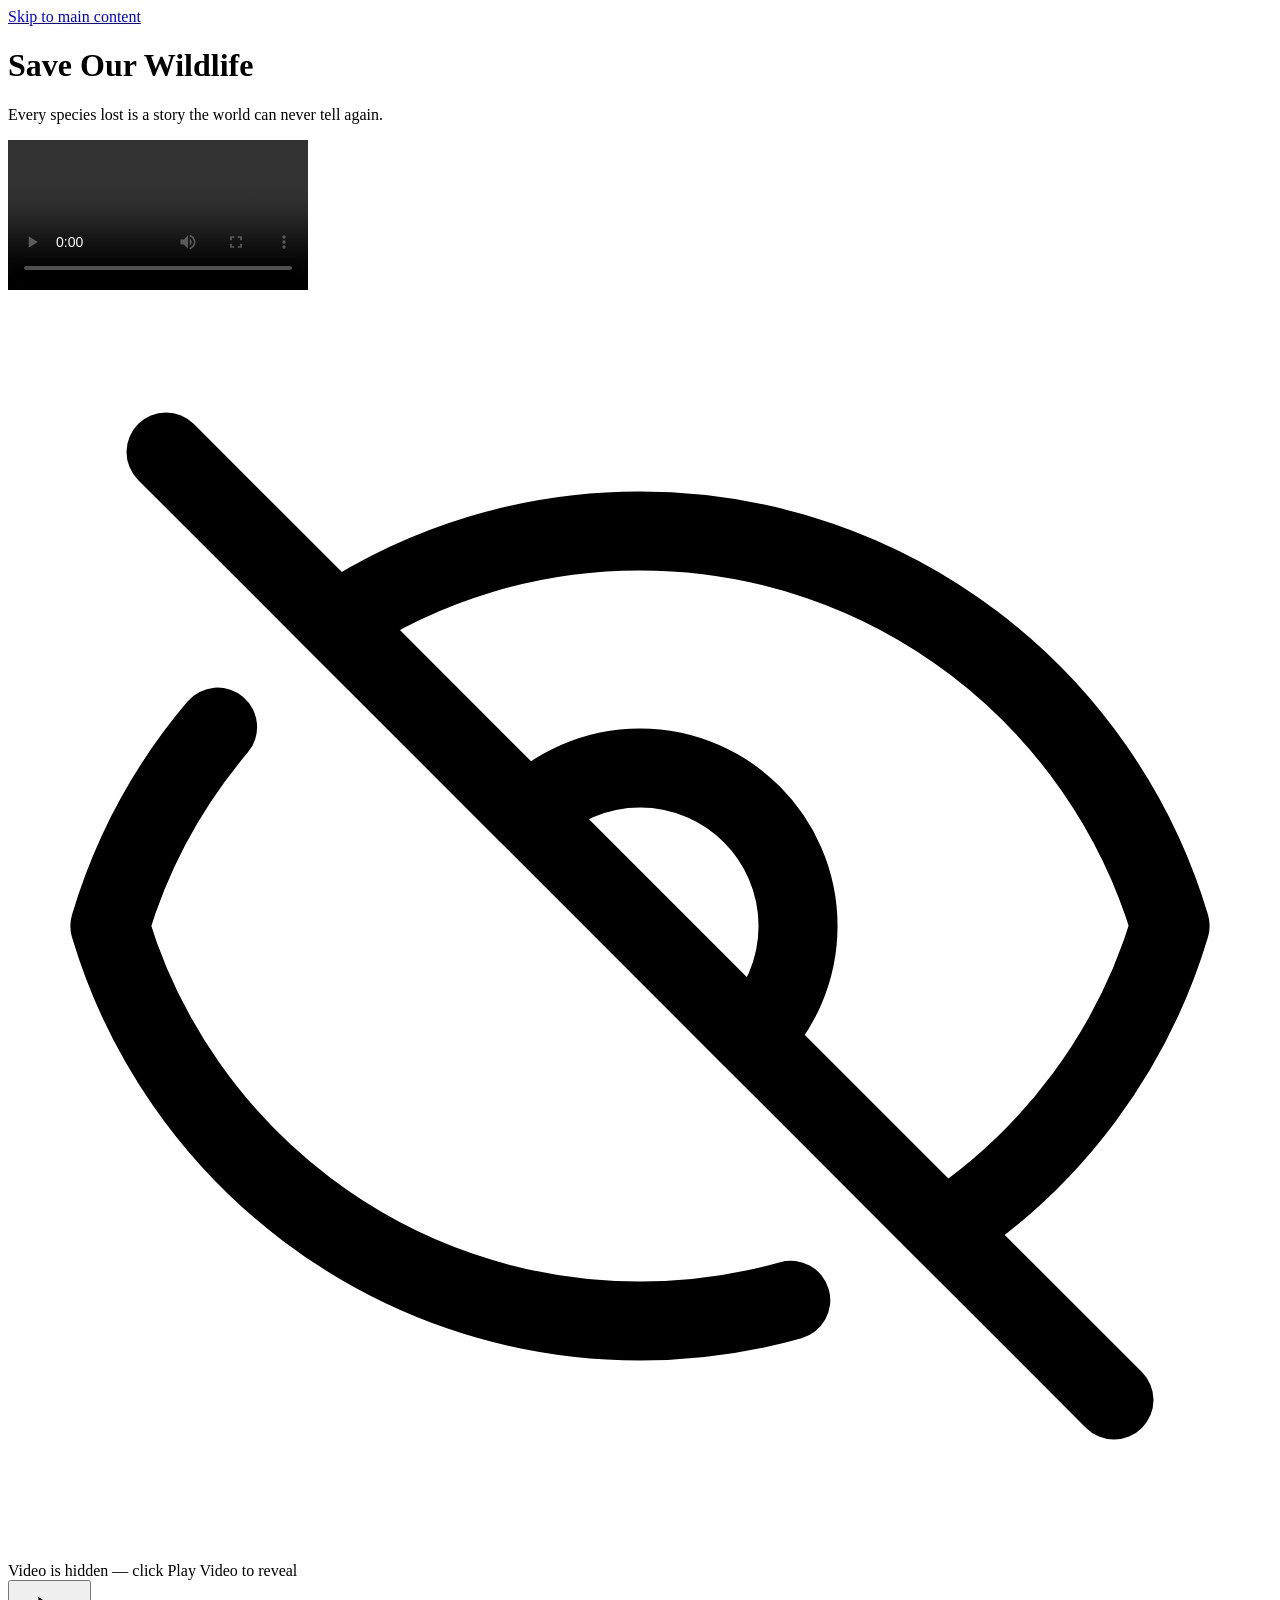
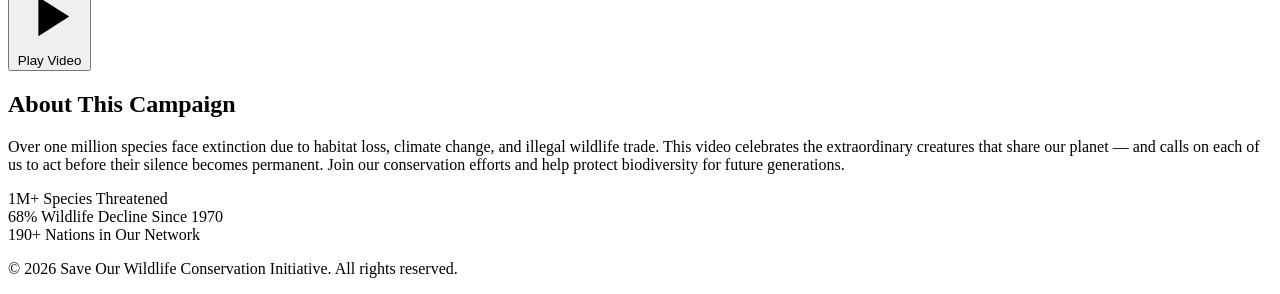
==== 166488.html @ 30fc4f5a "Added the files  and code" ====
<!DOCTYPE html>
<html lang="en">
<head>
  <meta charset="UTF-8" />
  <meta name="viewport" content="width=device-width, initial-scale=1.0" />
  <title>Save Our Wildlife</title>

  <!-- External CSS stylesheet -->
  <link rel="stylesheet" href="wildlife.css" />
</head>
<body>

  <!-- Accessibility: Skip Navigation -->
  <a class="skip-link" href="#main-content">Skip to main content</a>

  <!-- ══ HEADER ══ -->
  <header role="banner">
    <!-- MARK 1 & 2: Heading "Save Our Wildlife" -->
    <h1>Save Our <span>Wildlife</span></h1>
    <p class="tagline">Every species lost is a story the world can never tell again.</p>
  </header>

  <!-- ══ MAIN CONTENT ══ -->
  <main id="main-content" role="main">

    <!-- MARK 3 & 4: Embedded video with controls -->
    <div class="video-wrapper" id="videoWrapper" aria-label="Wildlife promotional video player">

      <video
        id="wildlifeVideo"
        controls
        preload="metadata"
        aria-label="Save Our Wildlife — promotional video showing endangered species in their natural habitats"
      >
        <source src="wildlife.mp4" type="video/mp4" />
        <!-- Accessibility: fallback text for unsupported browsers -->
        <p>
          Your browser does not support HTML5 video.
          <a href="wildlife.mp4">Download the video</a> instead.
        </p>
      </video>

      <!-- Overlay shown when video is hidden via the toggle button -->
      <div class="video-hidden-overlay" aria-hidden="true" role="presentation">
        <svg viewBox="0 0 24 24" fill="none" stroke="currentColor" stroke-width="1.5" aria-hidden="true">
          <path stroke-linecap="round" stroke-linejoin="round"
            d="M3.98 8.223A10.477 10.477 0 001.934 12C3.226 16.338 7.244 19.5 12 19.5
               c.993 0 1.953-.138 2.863-.395M6.228 6.228A10.45 10.45 0 0112 4.5
               c4.756 0 8.773 3.162 10.065 7.498a10.523 10.523 0 01-4.293 5.774
               M6.228 6.228L3 3m3.228 3.228l3.65 3.65m7.894 7.894L21 21
               m-3.228-3.228l-3.65-3.65m0 0a3 3 0 10-4.243-4.243m4.242 4.242L9.88 9.88"/>
        </svg>
        <span>Video is hidden — click Play Video to reveal</span>
      </div>

    </div>

    <!-- MARK 5, 6 & 7: Toggle Button — hides video or plays if not playing -->
    <div class="controls">
      <button
        class="btn-toggle"
        id="toggleBtn"
        type="button"
        aria-controls="wildlifeVideo"
        aria-pressed="false"
        aria-label="Play the wildlife video"
      >
        <svg id="btnIcon" viewBox="0 0 24 24" fill="currentColor" aria-hidden="true">
          <path d="M8 5v14l11-7z"/>
        </svg>
        <span id="btnLabel">Play Video</span>
      </button>
    </div>

    <!-- MARK 8 & 9: Description below the video -->
    <section class="description" aria-labelledby="desc-heading">
      <h2 id="desc-heading">About This Campaign</h2>
      <p>
        Over one million species face extinction due to habitat loss, climate change, and
        illegal wildlife trade. This video celebrates the extraordinary creatures that share
        our planet — and calls on each of us to act before their silence becomes permanent.
        Join our conservation efforts and help protect biodiversity for future generations.
      </p>
    </section>

    <!-- Supporting stats for context -->
    <section class="stats" aria-label="Wildlife conservation statistics">
      <div class="stat">
        <span class="stat-number" aria-label="1 million plus">1M+</span>
        <span class="stat-label">Species Threatened</span>
      </div>
      <div class="stat">
        <span class="stat-number">68%</span>
        <span class="stat-label">Wildlife Decline Since 1970</span>
      </div>
      <div class="stat">
        <span class="stat-number">190+</span>
        <span class="stat-label">Nations in Our Network</span>
      </div>
    </section>

  </main>

  <footer role="contentinfo">
    <p>&copy; 2026 Save Our Wildlife Conservation Initiative. All rights reserved.</p>
  </footer>

  <!-- External JavaScript file — loaded at end of body so DOM is ready -->
  <script src="wildlife.js"></script>

</body>
</html>
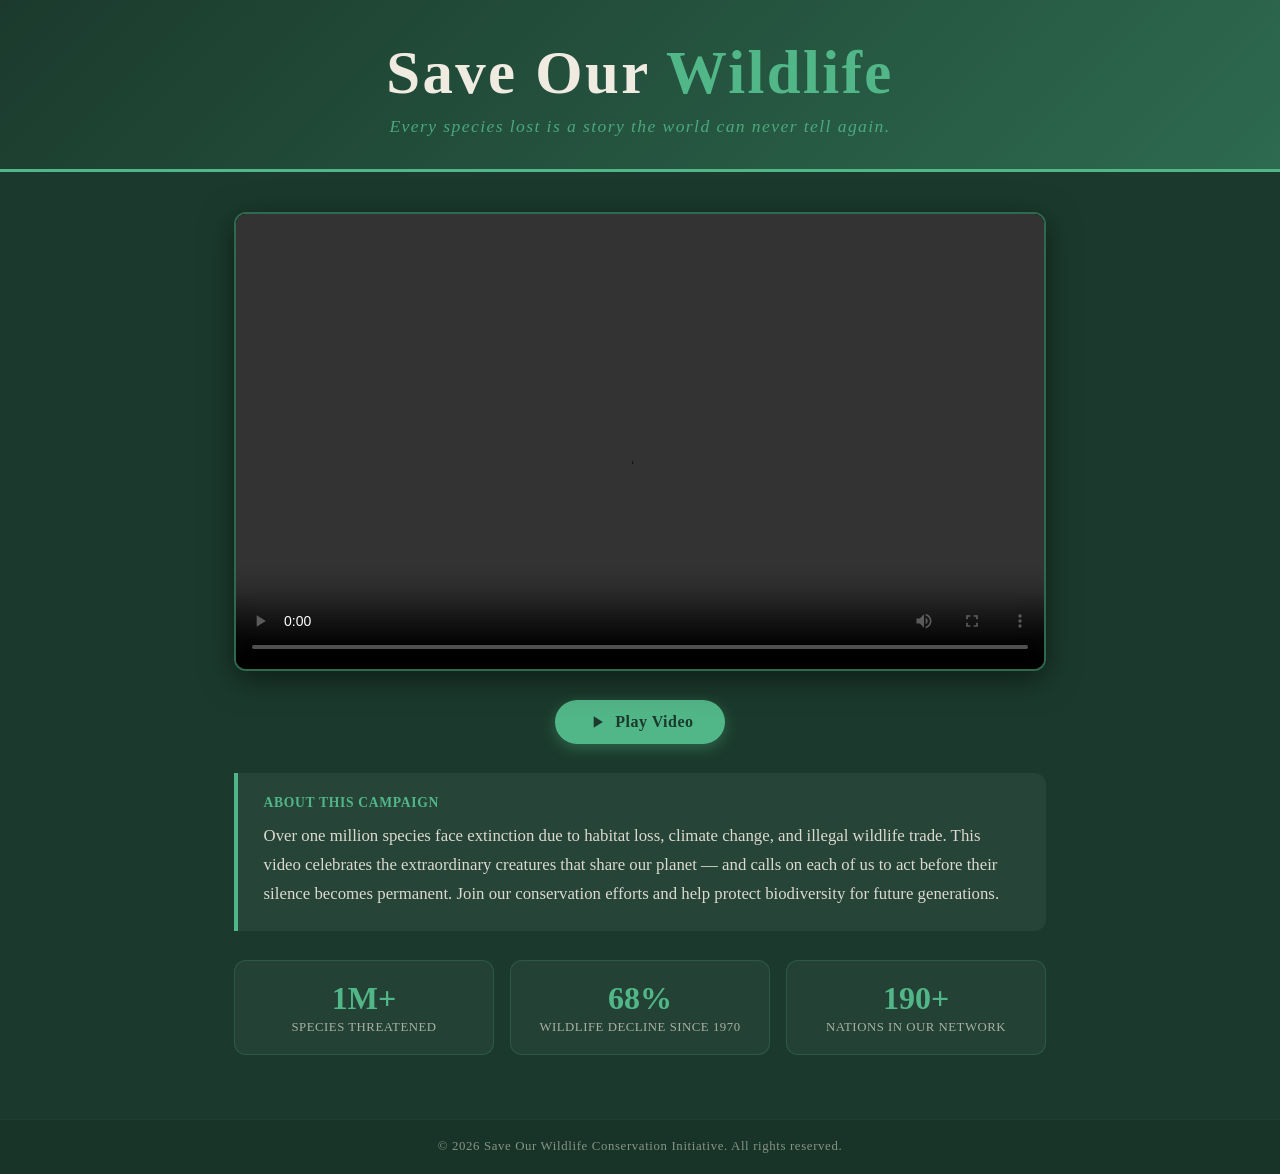
==== commit 580fc526: "Formatting issues" ====
--- a/166488.html
+++ b/166488.html
@@ -6,7 +6,7 @@
   <title>Save Our Wildlife</title>
 
   <!-- External CSS stylesheet -->
-  <link rel="stylesheet" href="wildlife.css" />
+  <link rel="stylesheet" href="166488.css" />
 </head>
 <body>
 
@@ -106,7 +106,7 @@
   </footer>
 
   <!-- External JavaScript file — loaded at end of body so DOM is ready -->
-  <script src="wildlife.js"></script>
+  <script src="166488.js"></script>
 
 </body>
 </html>
--- a/166488.css
+++ b/166488.css
@@ -0,0 +1,261 @@
+/* ══════════════════════════════════════════
+   wildlife.css — Save Our Wildlife Styles
+   ══════════════════════════════════════════ */
+
+/* ── Design Tokens ── */
+:root {
+  --green-dark:   #1b3a2d;
+  --green-mid:    #2d6a4f;
+  --green-accent: #52b788;
+  --cream:        #f0ebe1;
+  --earth:        #8b6914;
+  --text-dark:    #12211a;
+  --text-muted:   #4a6358;
+  --radius:       12px;
+  --transition:   0.3s ease;
+}
+
+/* ── Reset & Base ── */
+*, *::before, *::after {
+  box-sizing: border-box;
+  margin: 0;
+  padding: 0;
+}
+
+body {
+  font-family: 'Georgia', serif;
+  background-color: var(--green-dark);
+  color: var(--cream);
+  min-height: 100vh;
+  display: flex;
+  flex-direction: column;
+  align-items: center;
+}
+
+/* ── Skip Link (Accessibility) ── */
+.skip-link {
+  position: absolute;
+  top: -100%;
+  left: 1rem;
+  background: var(--green-accent);
+  color: var(--green-dark);
+  padding: 0.5rem 1rem;
+  border-radius: var(--radius);
+  font-weight: bold;
+  text-decoration: none;
+  z-index: 1000;
+  transition: top var(--transition);
+}
+.skip-link:focus { top: 1rem; }
+
+/* ── Header ── */
+header {
+  width: 100%;
+  background: linear-gradient(135deg, var(--green-dark) 0%, var(--green-mid) 100%);
+  border-bottom: 3px solid var(--green-accent);
+  padding: 2.5rem 1.5rem 2rem;
+  text-align: center;
+}
+
+/* ── Heading ── */
+h1 {
+  font-size: clamp(2rem, 6vw, 3.8rem);
+  font-family: 'Georgia', serif;
+  letter-spacing: 0.04em;
+  color: var(--cream);
+  line-height: 1.1;
+}
+
+h1 span {
+  color: var(--green-accent);
+}
+
+.tagline {
+  margin-top: 0.6rem;
+  font-size: clamp(0.9rem, 2vw, 1.1rem);
+  color: var(--green-accent);
+  font-style: italic;
+  letter-spacing: 0.08em;
+  opacity: 0.85;
+}
+
+/* ── Main Content ── */
+main {
+  width: 100%;
+  max-width: 860px;
+  padding: 2.5rem 1.5rem 4rem;
+  display: flex;
+  flex-direction: column;
+  gap: 1.8rem;
+}
+
+/* ── Video Wrapper ── */
+.video-wrapper {
+  position: relative;
+  width: 100%;
+  background: #000;
+  border-radius: var(--radius);
+  overflow: hidden;
+  box-shadow: 0 8px 32px rgba(0, 0, 0, 0.5);
+  border: 2px solid var(--green-mid);
+}
+
+/* ── Video Element ── */
+video {
+  width: 100%;
+  display: block;
+  aspect-ratio: 16 / 9;
+  background: #0a1a12;
+}
+
+/* ── Hidden Video Overlay ── */
+.video-hidden-overlay {
+  display: none;
+  position: absolute;
+  inset: 0;
+  background: var(--green-dark);
+  align-items: center;
+  justify-content: center;
+  flex-direction: column;
+  gap: 1rem;
+  color: var(--green-accent);
+  font-size: 1.1rem;
+}
+
+.video-hidden-overlay svg {
+  width: 64px;
+  height: 64px;
+  opacity: 0.6;
+}
+
+.video-wrapper.is-hidden .video-hidden-overlay {
+  display: flex;
+}
+
+.video-wrapper.is-hidden video {
+  visibility: hidden;
+}
+
+/* ── Toggle Button ── */
+.controls {
+  display: flex;
+  justify-content: center;
+}
+
+.btn-toggle {
+  display: inline-flex;
+  align-items: center;
+  gap: 0.55rem;
+  background: var(--green-accent);
+  color: var(--green-dark);
+  border: none;
+  border-radius: 50px;
+  padding: 0.75rem 2rem;
+  font-size: 1rem;
+  font-weight: bold;
+  font-family: 'Georgia', serif;
+  cursor: pointer;
+  letter-spacing: 0.03em;
+  transition: background var(--transition), transform var(--transition), box-shadow var(--transition);
+  box-shadow: 0 4px 14px rgba(82, 183, 136, 0.35);
+}
+
+.btn-toggle:hover {
+  background: #74c9a0;
+  transform: translateY(-2px);
+  box-shadow: 0 6px 20px rgba(82, 183, 136, 0.45);
+}
+
+/* Accessibility: visible keyboard focus */
+.btn-toggle:focus-visible {
+  outline: 3px solid #fff;
+  outline-offset: 3px;
+}
+
+.btn-toggle svg {
+  width: 20px;
+  height: 20px;
+  flex-shrink: 0;
+}
+
+/* ── Description Section ── */
+.description {
+  background: rgba(255, 255, 255, 0.05);
+  border-left: 4px solid var(--green-accent);
+  border-radius: 0 var(--radius) var(--radius) 0;
+  padding: 1.4rem 1.6rem;
+}
+
+.description h2 {
+  color: var(--green-accent);
+  margin-bottom: 0.6rem;
+  letter-spacing: 0.05em;
+  text-transform: uppercase;
+  font-size: 0.85rem;
+}
+
+.description p {
+  font-size: clamp(0.95rem, 2vw, 1.05rem);
+  line-height: 1.75;
+  color: var(--cream);
+  opacity: 0.9;
+}
+
+/* ── Stats Strip ── */
+.stats {
+  display: grid;
+  grid-template-columns: repeat(3, 1fr);
+  gap: 1rem;
+  text-align: center;
+}
+
+.stat {
+  background: rgba(255, 255, 255, 0.04);
+  border: 1px solid rgba(82, 183, 136, 0.2);
+  border-radius: var(--radius);
+  padding: 1.2rem 0.8rem;
+}
+
+.stat-number {
+  font-size: clamp(1.5rem, 4vw, 2rem);
+  font-weight: bold;
+  color: var(--green-accent);
+  display: block;
+}
+
+.stat-label {
+  font-size: 0.8rem;
+  color: var(--cream);
+  opacity: 0.65;
+  margin-top: 0.3rem;
+  letter-spacing: 0.04em;
+  text-transform: uppercase;
+}
+
+/* ── Footer ── */
+footer {
+  width: 100%;
+  text-align: center;
+  padding: 1.2rem;
+  background: rgba(0, 0, 0, 0.2);
+  border-top: 1px solid rgba(82, 183, 136, 0.15);
+  font-size: 0.8rem;
+  color: var(--cream);
+  opacity: 0.5;
+  letter-spacing: 0.05em;
+}
+
+/* ── Reduced Motion (Accessibility) ── */
+@media (prefers-reduced-motion: reduce) {
+  *, *::before, *::after {
+    transition: none !important;
+    animation: none !important;
+  }
+}
+
+/* ── Responsive: Mobile ── */
+@media (max-width: 640px) {
+  .stats { grid-template-columns: 1fr; }
+  h1 { font-size: 2rem; }
+  main { padding: 1.5rem 1rem 3rem; }
+}
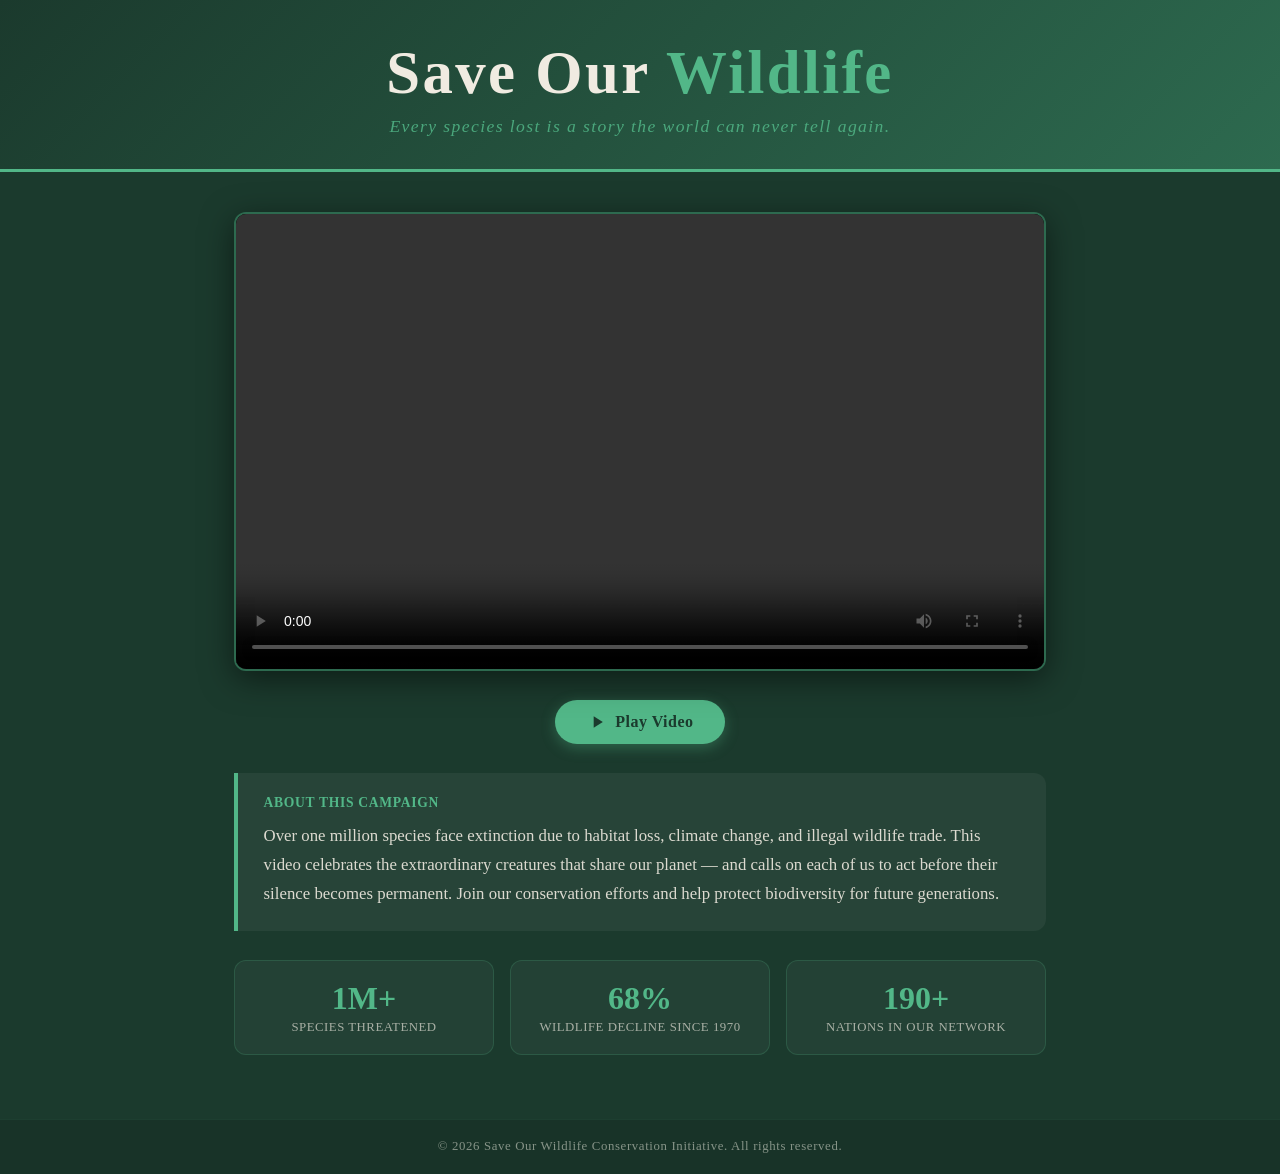
==== commit 415af36f: "Different vid" ====
--- a/166488.html
+++ b/166488.html
@@ -32,11 +32,11 @@
         preload="metadata"
         aria-label="Save Our Wildlife — promotional video showing endangered species in their natural habitats"
       >
-        <source src="wildlife.mp4" type="video/mp4" />
+        <source src="Save Our Wildlife.mp4" type="video/mp4" />
         <!-- Accessibility: fallback text for unsupported browsers -->
         <p>
           Your browser does not support HTML5 video.
-          <a href="wildlife.mp4">Download the video</a> instead.
+          <a href="Save Our Wildlife.mp4">Download the video</a> instead.
         </p>
       </video>
 
